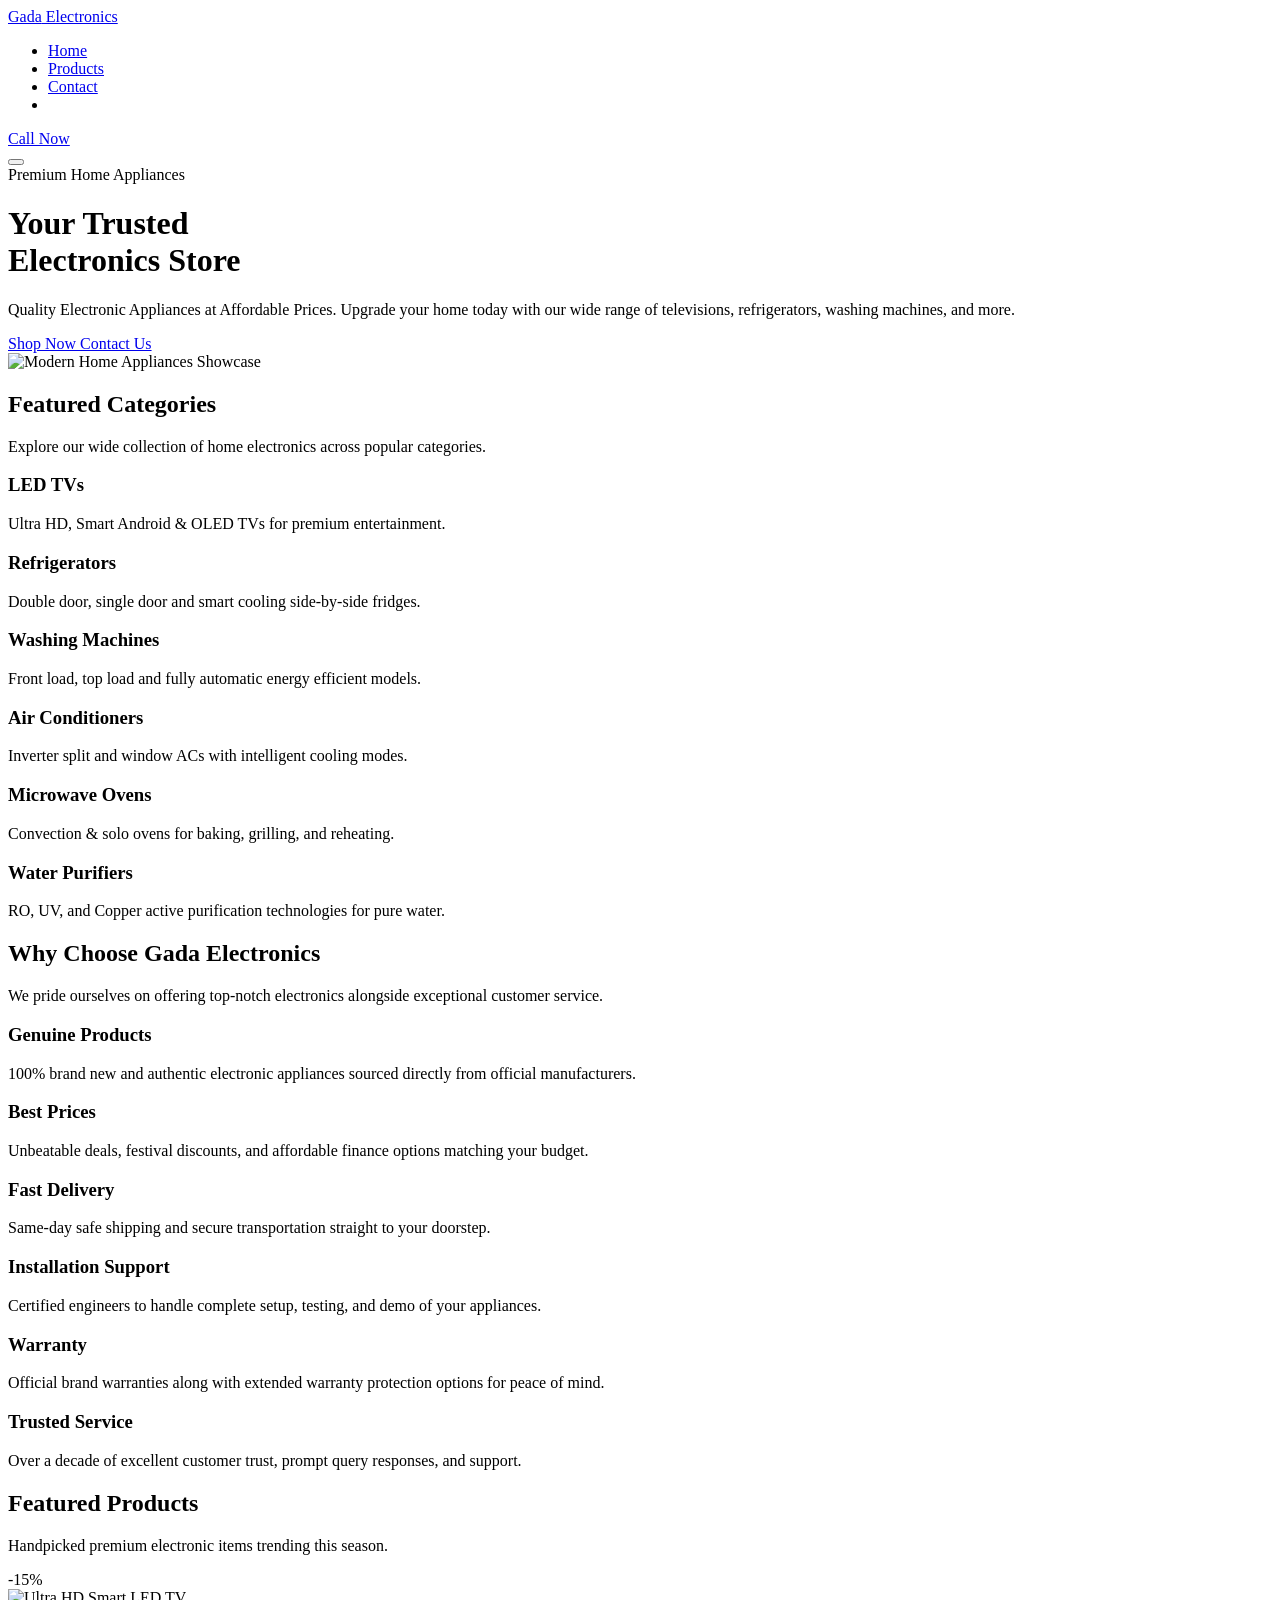
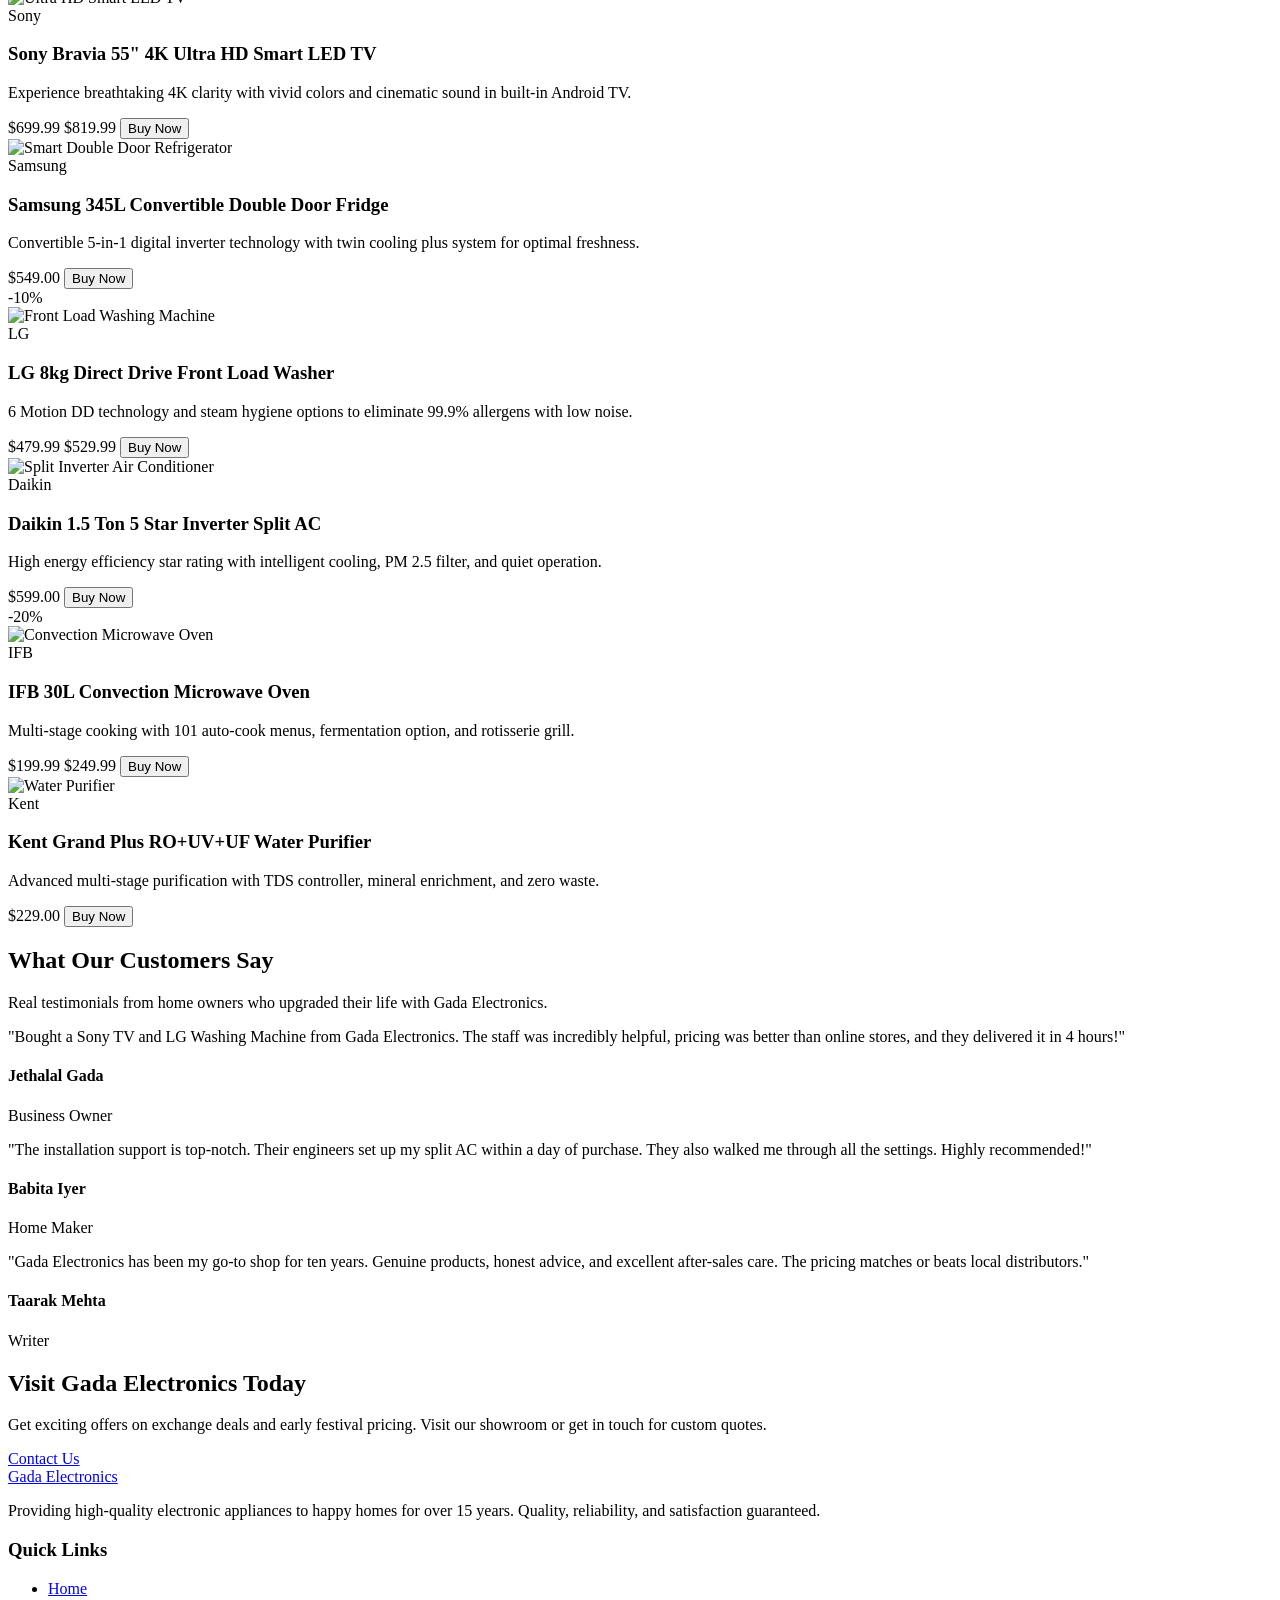
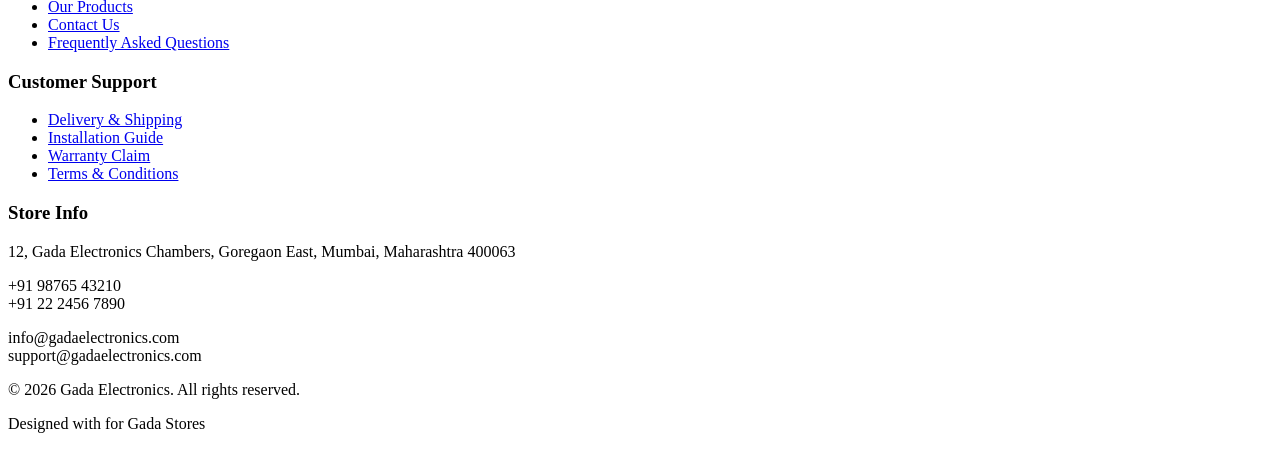
==== index.html @ d04fc8ef "Add files via upload" ====
<!DOCTYPE html>
<html lang="en">
<head>
  <meta charset="UTF-8">
  <meta name="viewport" content="width=device-width, initial-scale=1.0">
  <title>Gada Electronics - Your Trusted Electronics Store</title>
  <meta name="description" content="Welcome to Gada Electronics, your primary destination for high-quality household electronics, refrigerators, LED TVs, washing machines, and air conditioners at the best prices.">
  
  <!-- CSS Stylesheets -->
  <link rel="stylesheet" href="css/style.css">
  
  <!-- Lucide Icons (Premium UI Vector Icons) -->
  <script src="https://unpkg.com/lucide@latest"></script>
</head>
<body>

  <!-- Loading Animation -->
  <div id="loader">
    <div class="spinner"></div>
  </div>

  <!-- Sticky Navbar -->
  <nav class="navbar">
    <div class="container navbar-container">
      <a href="index.html" class="logo">
        <i data-lucide="cpu" style="color: var(--primary-orange);"></i>
        <span>Gada</span> Electronics
      </a>
      
      <ul class="nav-links">
        <li><a href="index.html" class="active">Home</a></li>
        <li><a href="products.html">Products</a></li>
        <li><a href="contact.html">Contact</a></li>
        <li class="mobile-cta"><a href="tel:+1234567890" class="btn btn-orange btn-sm" style="color: white; margin-top: 15px;"><i data-lucide="phone"></i> Call Now</a></li>
      </ul>
      
      <div class="navbar-cta">
        <a href="tel:+1234567890" class="btn btn-orange btn-sm"><i data-lucide="phone"></i> Call Now</a>
      </div>
      
      <button class="menu-toggle" aria-label="Toggle Navigation Menu">
        <span></span>
        <span></span>
        <span></span>
      </button>
    </div>
  </nav>

  <!-- Hero Section -->
  <header class="hero">
    <div class="container hero-grid">
      <div class="hero-content fade-in-up">
        <div class="badge">
          <i data-lucide="sparkles" style="width: 14px; height: 14px;"></i>
          <span>Premium Home Appliances</span>
        </div>
        <h1>Your Trusted <br><span class="blue">Electronics</span> Store</h1>
        <p>Quality Electronic Appliances at Affordable Prices. Upgrade your home today with our wide range of televisions, refrigerators, washing machines, and more.</p>
        <div class="hero-buttons">
          <a href="products.html" class="btn btn-primary">Shop Now <i data-lucide="arrow-right"></i></a>
          <a href="contact.html" class="btn btn-secondary">Contact Us</a>
        </div>
      </div>
      <div class="hero-image-wrapper fade-in-up delay-200">
        <div class="hero-image-bg"></div>
        <img src="https://images.unsplash.com/photo-1558882224-cca166733360?w=800&auto=format&fit=crop&q=80" alt="Modern Home Appliances Showcase" class="hero-img" width="500" height="350">
      </div>
    </div>
  </header>

  <!-- Featured Categories -->
  <section class="section section-bg">
    <div class="container">
      <div class="section-header fade-in-up">
        <h2>Featured Categories</h2>
        <p>Explore our wide collection of home electronics across popular categories.</p>
      </div>
      
      <div class="categories-grid">
        <!-- LED TVs -->
        <div class="category-card fade-in-up delay-100">
          <div class="icon-box">
            <i data-lucide="tv" style="width: 32px; height: 32px;"></i>
          </div>
          <h3>LED TVs</h3>
          <p>Ultra HD, Smart Android & OLED TVs for premium entertainment.</p>
        </div>
        
        <!-- Refrigerators -->
        <div class="category-card fade-in-up delay-200">
          <div class="icon-box">
            <i data-lucide="snowflake" style="width: 32px; height: 32px;"></i>
          </div>
          <h3>Refrigerators</h3>
          <p>Double door, single door and smart cooling side-by-side fridges.</p>
        </div>
        
        <!-- Washing Machines -->
        <div class="category-card fade-in-up delay-300">
          <div class="icon-box">
            <i data-lucide="washing-machine" style="width: 32px; height: 32px;"></i>
          </div>
          <h3>Washing Machines</h3>
          <p>Front load, top load and fully automatic energy efficient models.</p>
        </div>
        
        <!-- Air Conditioners -->
        <div class="category-card fade-in-up delay-400">
          <div class="icon-box">
            <i data-lucide="wind" style="width: 32px; height: 32px;"></i>
          </div>
          <h3>Air Conditioners</h3>
          <p>Inverter split and window ACs with intelligent cooling modes.</p>
        </div>
        
        <!-- Microwave Ovens -->
        <div class="category-card fade-in-up delay-100">
          <div class="icon-box">
            <i data-lucide="oven" style="width: 32px; height: 32px;"></i>
          </div>
          <h3>Microwave Ovens</h3>
          <p>Convection & solo ovens for baking, grilling, and reheating.</p>
        </div>
        
        <!-- Water Purifiers -->
        <div class="category-card fade-in-up delay-200">
          <div class="icon-box">
            <i data-lucide="droplet" style="width: 32px; height: 32px;"></i>
          </div>
          <h3>Water Purifiers</h3>
          <p>RO, UV, and Copper active purification technologies for pure water.</p>
        </div>
      </div>
    </div>
  </section>

  <!-- Why Choose Us -->
  <section class="section">
    <div class="container">
      <div class="section-header fade-in-up">
        <h2>Why Choose Gada Electronics</h2>
        <p>We pride ourselves on offering top-notch electronics alongside exceptional customer service.</p>
      </div>
      
      <div class="features-grid">
        <!-- Feature 1 -->
        <div class="feature-card fade-in-up delay-100">
          <div class="icon-box">
            <i data-lucide="shield-check"></i>
          </div>
          <div class="feature-card-content">
            <h3>Genuine Products</h3>
            <p>100% brand new and authentic electronic appliances sourced directly from official manufacturers.</p>
          </div>
        </div>
        
        <!-- Feature 2 -->
        <div class="feature-card fade-in-up delay-200">
          <div class="icon-box">
            <i data-lucide="badge-percent"></i>
          </div>
          <div class="feature-card-content">
            <h3>Best Prices</h3>
            <p>Unbeatable deals, festival discounts, and affordable finance options matching your budget.</p>
          </div>
        </div>
        
        <!-- Feature 3 -->
        <div class="feature-card fade-in-up delay-300">
          <div class="icon-box">
            <i data-lucide="truck"></i>
          </div>
          <div class="feature-card-content">
            <h3>Fast Delivery</h3>
            <p>Same-day safe shipping and secure transportation straight to your doorstep.</p>
          </div>
        </div>
        
        <!-- Feature 4 -->
        <div class="feature-card fade-in-up delay-100">
          <div class="icon-box">
            <i data-lucide="wrench"></i>
          </div>
          <div class="feature-card-content">
            <h3>Installation Support</h3>
            <p>Certified engineers to handle complete setup, testing, and demo of your appliances.</p>
          </div>
        </div>
        
        <!-- Feature 5 -->
        <div class="feature-card fade-in-up delay-200">
          <div class="icon-box">
            <i data-lucide="award"></i>
          </div>
          <div class="feature-card-content">
            <h3>Warranty</h3>
            <p>Official brand warranties along with extended warranty protection options for peace of mind.</p>
          </div>
        </div>
        
        <!-- Feature 6 -->
        <div class="feature-card fade-in-up delay-300">
          <div class="icon-box">
            <i data-lucide="heart-handshake"></i>
          </div>
          <div class="feature-card-content">
            <h3>Trusted Service</h3>
            <p>Over a decade of excellent customer trust, prompt query responses, and support.</p>
          </div>
        </div>
      </div>
    </div>
  </section>

  <!-- Featured Products -->
  <section class="section section-bg">
    <div class="container">
      <div class="section-header fade-in-up">
        <h2>Featured Products</h2>
        <p>Handpicked premium electronic items trending this season.</p>
      </div>
      
      <div class="products-grid">
        <!-- Product 1 -->
        <div class="product-card fade-in-up delay-100">
          <span class="badge-discount">-15%</span>
          <div class="product-image-container">
            <img src="https://images.unsplash.com/photo-1593305841991-05c297ba4575?w=500&auto=format&fit=crop&q=80" alt="Ultra HD Smart LED TV">
          </div>
          <div class="product-info">
            <span class="product-brand">Sony</span>
            <h3 class="product-title">Sony Bravia 55" 4K Ultra HD Smart LED TV</h3>
            <p class="product-desc">Experience breathtaking 4K clarity with vivid colors and cinematic sound in built-in Android TV.</p>
            <div class="product-price-row">
              <span class="product-price">$699.99 <span class="original-price">$819.99</span></span>
              <button class="btn btn-primary btn-sm">Buy Now</button>
            </div>
          </div>
        </div>

        <!-- Product 2 -->
        <div class="product-card fade-in-up delay-200">
          <div class="product-image-container">
            <img src="https://images.unsplash.com/photo-1584622650111-993a426fbf0a?w=500&auto=format&fit=crop&q=80" alt="Smart Double Door Refrigerator">
          </div>
          <div class="product-info">
            <span class="product-brand">Samsung</span>
            <h3 class="product-title">Samsung 345L Convertible Double Door Fridge</h3>
            <p class="product-desc">Convertible 5-in-1 digital inverter technology with twin cooling plus system for optimal freshness.</p>
            <div class="product-price-row">
              <span class="product-price">$549.00</span>
              <button class="btn btn-primary btn-sm">Buy Now</button>
            </div>
          </div>
        </div>

        <!-- Product 3 -->
        <div class="product-card fade-in-up delay-300">
          <span class="badge-discount">-10%</span>
          <div class="product-image-container">
            <img src="https://images.unsplash.com/photo-1610557892470-76d74022fa36?w=500&auto=format&fit=crop&q=80" alt="Front Load Washing Machine">
          </div>
          <div class="product-info">
            <span class="product-brand">LG</span>
            <h3 class="product-title">LG 8kg Direct Drive Front Load Washer</h3>
            <p class="product-desc">6 Motion DD technology and steam hygiene options to eliminate 99.9% allergens with low noise.</p>
            <div class="product-price-row">
              <span class="product-price">$479.99 <span class="original-price">$529.99</span></span>
              <button class="btn btn-primary btn-sm">Buy Now</button>
            </div>
          </div>
        </div>

        <!-- Product 4 -->
        <div class="product-card fade-in-up delay-100">
          <div class="product-image-container">
            <img src="https://images.unsplash.com/photo-1621905252507-b354bc25edac?w=500&auto=format&fit=crop&q=80" alt="Split Inverter Air Conditioner">
          </div>
          <div class="product-info">
            <span class="product-brand">Daikin</span>
            <h3 class="product-title">Daikin 1.5 Ton 5 Star Inverter Split AC</h3>
            <p class="product-desc">High energy efficiency star rating with intelligent cooling, PM 2.5 filter, and quiet operation.</p>
            <div class="product-price-row">
              <span class="product-price">$599.00</span>
              <button class="btn btn-primary btn-sm">Buy Now</button>
            </div>
          </div>
        </div>

        <!-- Product 5 -->
        <div class="product-card fade-in-up delay-200">
          <span class="badge-discount">-20%</span>
          <div class="product-image-container">
            <img src="https://images.unsplash.com/photo-1574269661127-73c2af981662?w=500&auto=format&fit=crop&q=80" alt="Convection Microwave Oven">
          </div>
          <div class="product-info">
            <span class="product-brand">IFB</span>
            <h3 class="product-title">IFB 30L Convection Microwave Oven</h3>
            <p class="product-desc">Multi-stage cooking with 101 auto-cook menus, fermentation option, and rotisserie grill.</p>
            <div class="product-price-row">
              <span class="product-price">$199.99 <span class="original-price">$249.99</span></span>
              <button class="btn btn-primary btn-sm">Buy Now</button>
            </div>
          </div>
        </div>

        <!-- Product 6 -->
        <div class="product-card fade-in-up delay-300">
          <div class="product-image-container">
            <img src="https://images.unsplash.com/photo-1585837575652-267c041d77d4?w=500&auto=format&fit=crop&q=80" alt="Water Purifier">
          </div>
          <div class="product-info">
            <span class="product-brand">Kent</span>
            <h3 class="product-title">Kent Grand Plus RO+UV+UF Water Purifier</h3>
            <p class="product-desc">Advanced multi-stage purification with TDS controller, mineral enrichment, and zero waste.</p>
            <div class="product-price-row">
              <span class="product-price">$229.00</span>
              <button class="btn btn-primary btn-sm">Buy Now</button>
            </div>
          </div>
        </div>
      </div>
    </div>
  </section>

  <!-- Customer Reviews -->
  <section class="section">
    <div class="container">
      <div class="section-header fade-in-up">
        <h2>What Our Customers Say</h2>
        <p>Real testimonials from home owners who upgraded their life with Gada Electronics.</p>
      </div>
      
      <div class="reviews-grid">
        <!-- Review 1 -->
        <div class="review-card fade-in-up delay-100">
          <i data-lucide="quote" class="quote-icon" style="width: 40px; height: 40px;"></i>
          <div class="stars">
            <i data-lucide="star" style="width: 16px; height: 16px; fill: #FBBF24;"></i>
            <i data-lucide="star" style="width: 16px; height: 16px; fill: #FBBF24;"></i>
            <i data-lucide="star" style="width: 16px; height: 16px; fill: #FBBF24;"></i>
            <i data-lucide="star" style="width: 16px; height: 16px; fill: #FBBF24;"></i>
            <i data-lucide="star" style="width: 16px; height: 16px; fill: #FBBF24;"></i>
          </div>
          <p class="review-text">"Bought a Sony TV and LG Washing Machine from Gada Electronics. The staff was incredibly helpful, pricing was better than online stores, and they delivered it in 4 hours!"</p>
          <div class="reviewer">
            <div class="reviewer-info">
              <h4>Jethalal Gada</h4>
              <p>Business Owner</p>
            </div>
          </div>
        </div>

        <!-- Review 2 -->
        <div class="review-card fade-in-up delay-200">
          <i data-lucide="quote" class="quote-icon" style="width: 40px; height: 40px;"></i>
          <div class="stars">
            <i data-lucide="star" style="width: 16px; height: 16px; fill: #FBBF24;"></i>
            <i data-lucide="star" style="width: 16px; height: 16px; fill: #FBBF24;"></i>
            <i data-lucide="star" style="width: 16px; height: 16px; fill: #FBBF24;"></i>
            <i data-lucide="star" style="width: 16px; height: 16px; fill: #FBBF24;"></i>
            <i data-lucide="star" style="width: 16px; height: 16px; fill: #FBBF24;"></i>
          </div>
          <p class="review-text">"The installation support is top-notch. Their engineers set up my split AC within a day of purchase. They also walked me through all the settings. Highly recommended!"</p>
          <div class="reviewer">
            <div class="reviewer-info">
              <h4>Babita Iyer</h4>
              <p>Home Maker</p>
            </div>
          </div>
        </div>

        <!-- Review 3 -->
        <div class="review-card fade-in-up delay-300">
          <i data-lucide="quote" class="quote-icon" style="width: 40px; height: 40px;"></i>
          <div class="stars">
            <i data-lucide="star" style="width: 16px; height: 16px; fill: #FBBF24;"></i>
            <i data-lucide="star" style="width: 16px; height: 16px; fill: #FBBF24;"></i>
            <i data-lucide="star" style="width: 16px; height: 16px; fill: #FBBF24;"></i>
            <i data-lucide="star" style="width: 16px; height: 16px; fill: #FBBF24;"></i>
            <i data-lucide="star" style="width: 16px; height: 16px; fill: #FBBF24;"></i>
          </div>
          <p class="review-text">"Gada Electronics has been my go-to shop for ten years. Genuine products, honest advice, and excellent after-sales care. The pricing matches or beats local distributors."</p>
          <div class="reviewer">
            <div class="reviewer-info">
              <h4>Taarak Mehta</h4>
              <p>Writer</p>
            </div>
          </div>
        </div>
      </div>
    </div>
  </section>

  <!-- CTA Banner -->
  <section class="section container">
    <div class="cta-banner fade-in-up">
      <div class="cta-banner-bg"></div>
      <div class="cta-banner-content">
        <h2>Visit Gada Electronics Today</h2>
        <p>Get exciting offers on exchange deals and early festival pricing. Visit our showroom or get in touch for custom quotes.</p>
        <a href="contact.html" class="btn btn-orange">Contact Us <i data-lucide="mail"></i></a>
      </div>
    </div>
  </section>

  <!-- Footer Section -->
  <footer class="footer">
    <div class="container footer-grid">
      <!-- Col 1 -->
      <div class="footer-col">
        <a href="index.html" class="logo">
          <i data-lucide="cpu" style="color: var(--primary-orange);"></i>
          <span>Gada</span> Electronics
        </a>
        <p class="footer-about">Providing high-quality electronic appliances to happy homes for over 15 years. Quality, reliability, and satisfaction guaranteed.</p>
        <div class="social-links">
          <a href="#" class="social-icon" aria-label="Facebook"><i data-lucide="facebook" style="width: 18px; height: 18px;"></i></a>
          <a href="#" class="social-icon" aria-label="Twitter"><i data-lucide="twitter" style="width: 18px; height: 18px;"></i></a>
          <a href="#" class="social-icon" aria-label="Instagram"><i data-lucide="instagram" style="width: 18px; height: 18px;"></i></a>
          <a href="#" class="social-icon" aria-label="Youtube"><i data-lucide="youtube" style="width: 18px; height: 18px;"></i></a>
        </div>
      </div>

      <!-- Col 2 -->
      <div class="footer-col">
        <h3>Quick Links</h3>
        <ul class="footer-links">
          <li><a href="index.html">Home</a></li>
          <li><a href="products.html">Our Products</a></li>
          <li><a href="contact.html">Contact Us</a></li>
          <li><a href="contact.html#faq">Frequently Asked Questions</a></li>
        </ul>
      </div>

      <!-- Col 3 -->
      <div class="footer-col">
        <h3>Customer Support</h3>
        <ul class="footer-links">
          <li><a href="#">Delivery & Shipping</a></li>
          <li><a href="#">Installation Guide</a></li>
          <li><a href="#">Warranty Claim</a></li>
          <li><a href="#">Terms & Conditions</a></li>
        </ul>
      </div>

      <!-- Col 4 -->
      <div class="footer-col">
        <h3>Store Info</h3>
        <div class="footer-info">
          <div class="footer-info-item">
            <i data-lucide="map-pin" class="icon-box" style="width: 16px; height: 16px;"></i>
            <p>12, Gada Electronics Chambers, Goregaon East, Mumbai, Maharashtra 400063</p>
          </div>
          <div class="footer-info-item">
            <i data-lucide="phone" class="icon-box" style="width: 16px; height: 16px;"></i>
            <p>+91 98765 43210<br>+91 22 2456 7890</p>
          </div>
          <div class="footer-info-item">
            <i data-lucide="mail" class="icon-box" style="width: 16px; height: 16px;"></i>
            <p>info@gadaelectronics.com<br>support@gadaelectronics.com</p>
          </div>
        </div>
      </div>
    </div>

    <!-- Copyright -->
    <div class="container footer-bottom">
      <p>&copy; 2026 Gada Electronics. All rights reserved.</p>
      <p>Designed with <i data-lucide="heart" style="width: 14px; height: 14px; fill: var(--primary-orange); stroke: none; display: inline; vertical-align: middle;"></i> for Gada Stores</p>
    </div>
  </footer>

  <!-- Script to initialize Lucide Icons -->
  <script>
    lucide.createIcons();
  </script>
  <!-- Custom JS -->
  <script src="js/main.js"></script>
</body>
</html>
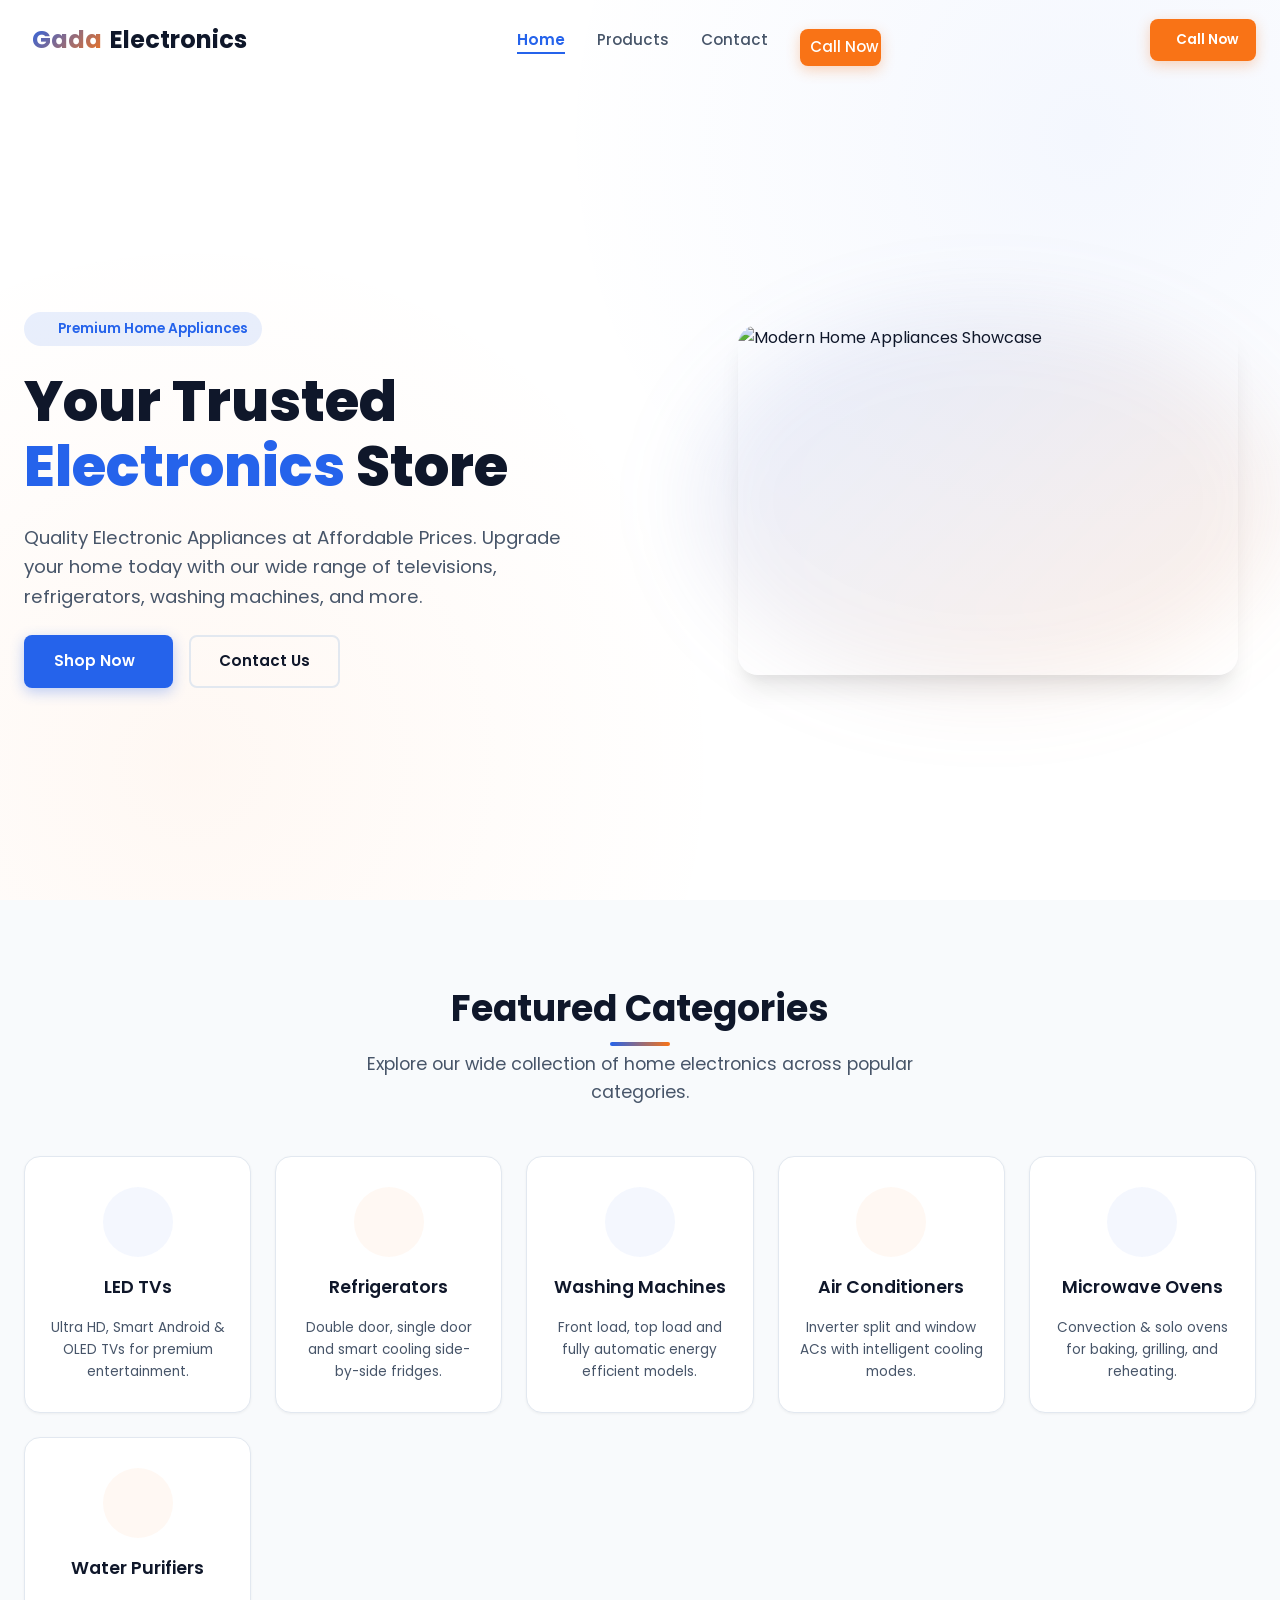
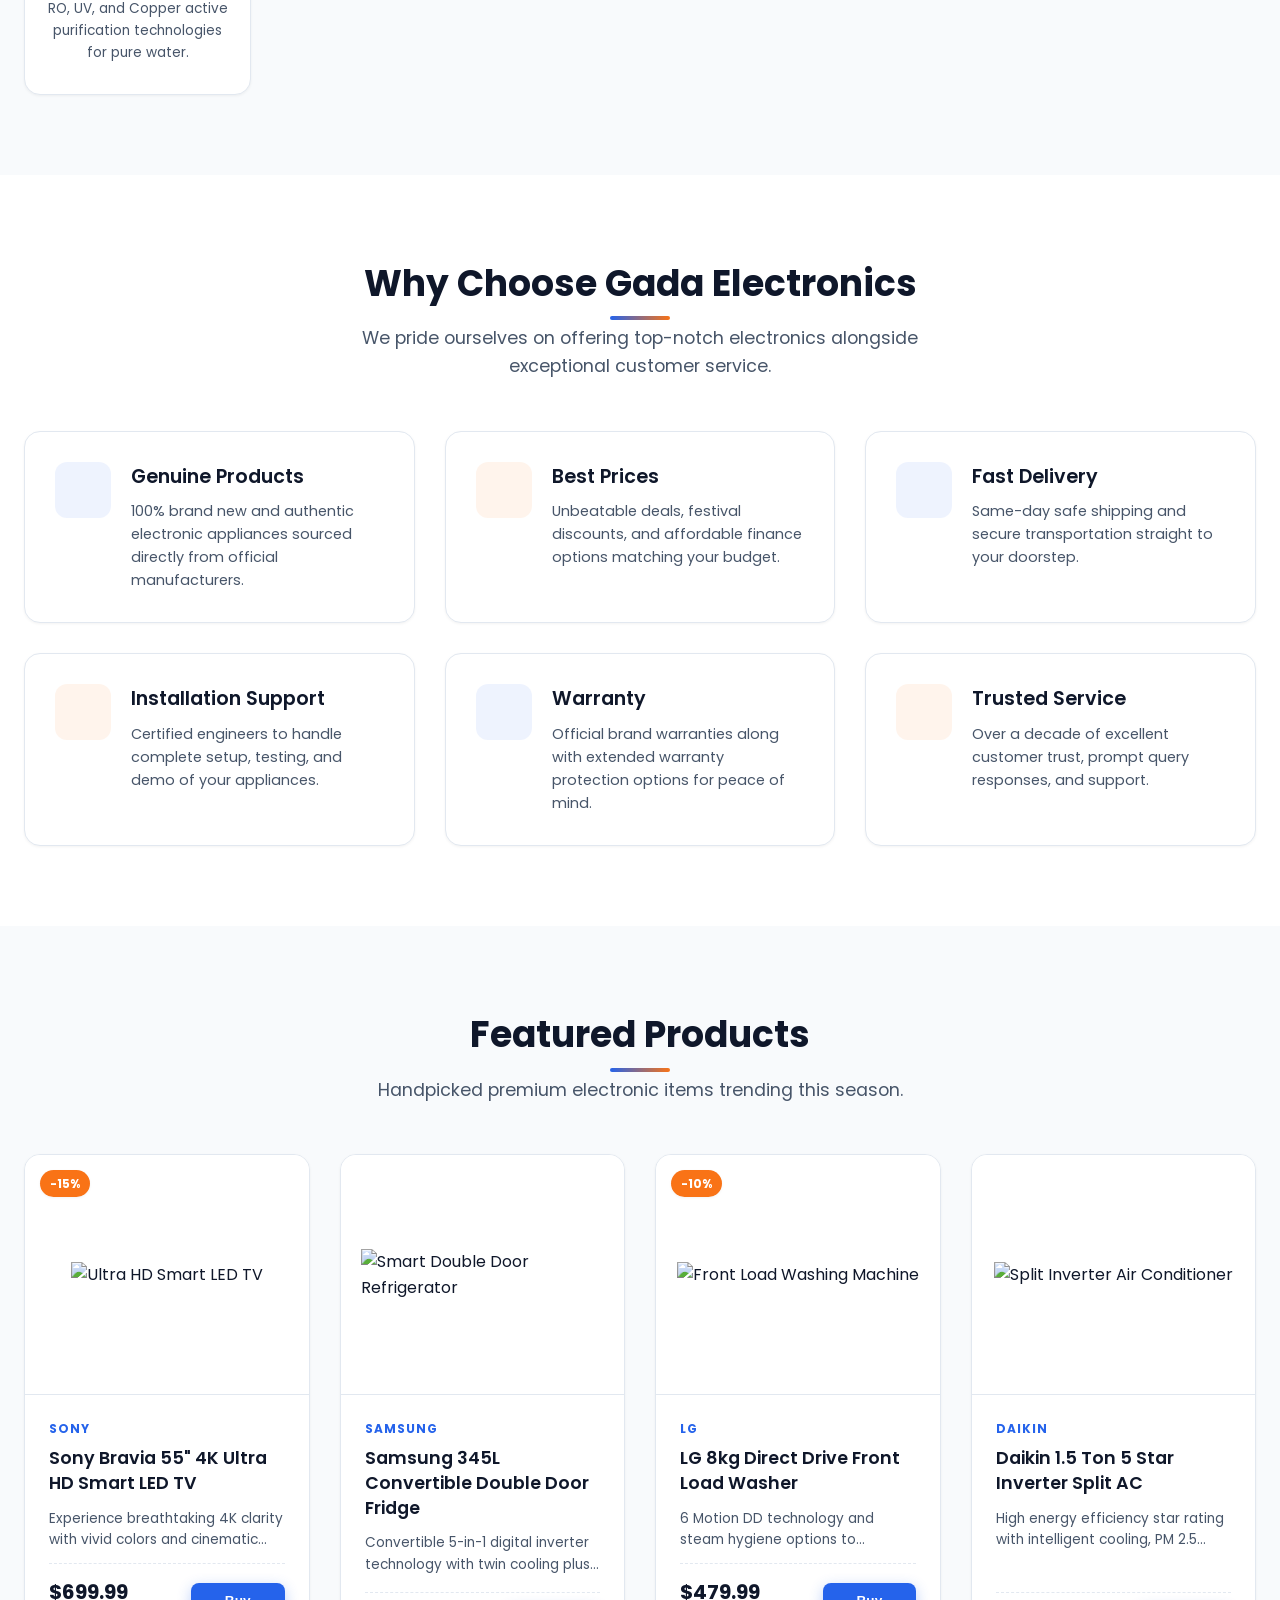
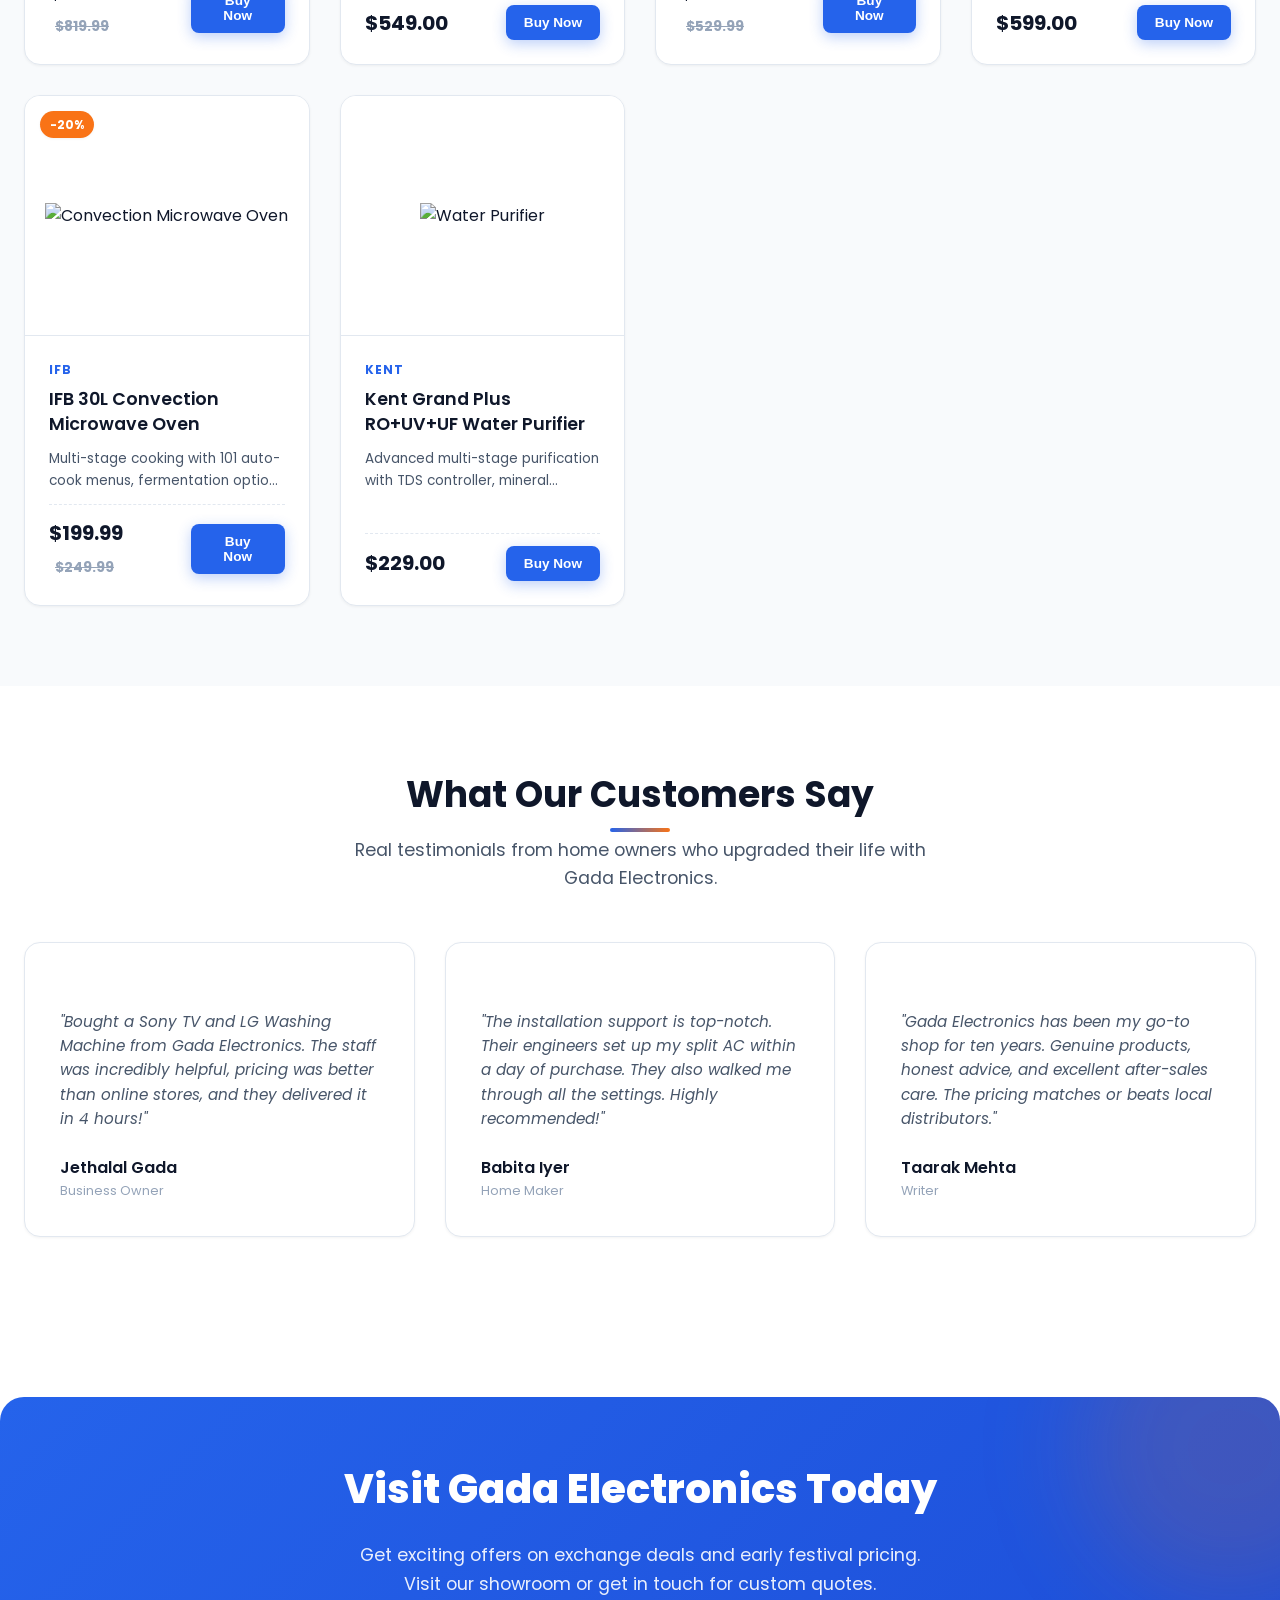
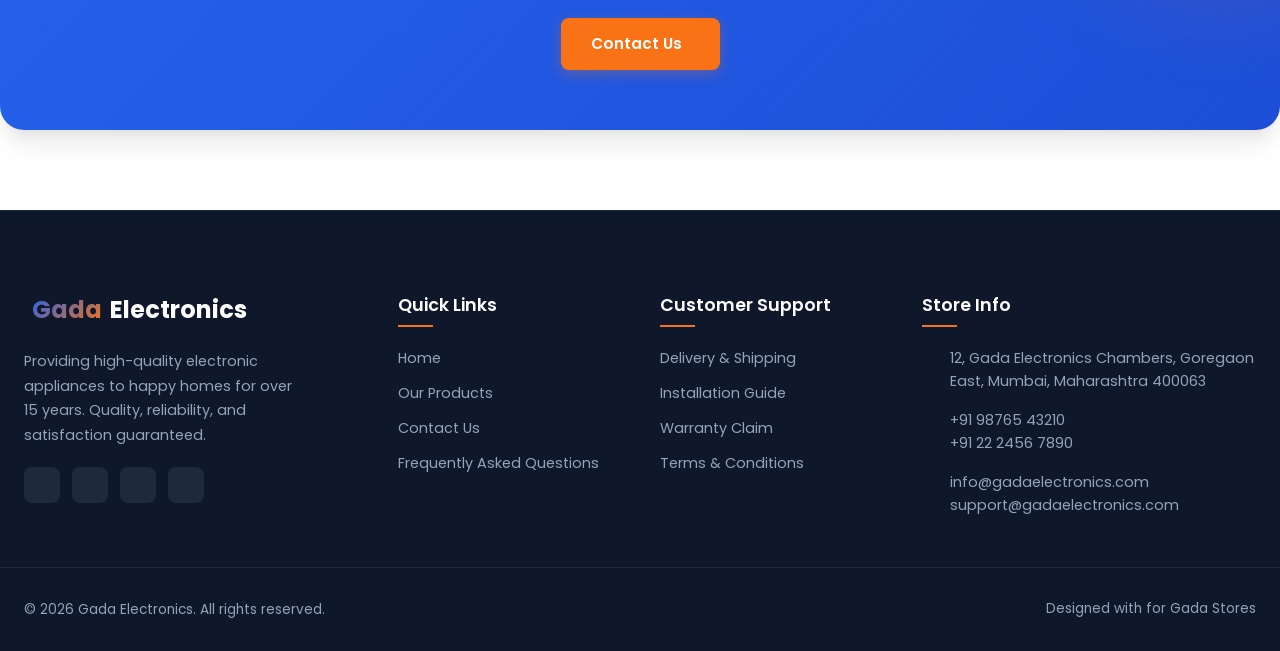
==== commit b9dcb3c9: "Update stylesheet and script links in index.html" ====
--- a/index.html
+++ b/index.html
@@ -7,7 +7,7 @@
   <meta name="description" content="Welcome to Gada Electronics, your primary destination for high-quality household electronics, refrigerators, LED TVs, washing machines, and air conditioners at the best prices.">
   
   <!-- CSS Stylesheets -->
-  <link rel="stylesheet" href="css/style.css">
+  <link rel="stylesheet" href="style.css">
   
   <!-- Lucide Icons (Premium UI Vector Icons) -->
   <script src="https://unpkg.com/lucide@latest"></script>
@@ -476,6 +476,6 @@
     lucide.createIcons();
   </script>
   <!-- Custom JS -->
-  <script src="js/main.js"></script>
+  <script src="main.js"></script>
 </body>
 </html>
--- a/style.css
+++ b/style.css
@@ -0,0 +1,1326 @@
+/* 
+ * Gada Electronics - Stylesheet
+ * Custom CSS Design System
+ */
+
+/* Import Google Font */
+@import url('https://fonts.googleapis.com/css2?family=Poppins:wght@300;400;500;600;700&display=swap');
+
+/* Color Variables & Transitions */
+:root {
+  --primary-blue: #2563EB;
+  --primary-blue-hover: #1D4ED8;
+  --primary-orange: #F97316;
+  --primary-orange-hover: #EA580C;
+  --bg-primary: #FFFFFF;
+  --bg-secondary: #F8FAFC;
+  --text-dark: #0F172A;
+  --text-muted: #475569;
+  --text-light: #94A3B8;
+  --border-color: #E2E8F0;
+  --glass-bg: rgba(255, 255, 255, 0.8);
+  --glass-border: rgba(255, 255, 255, 0.4);
+  --transition-speed: 0.3s;
+  --shadow-sm: 0 1px 3px rgba(0,0,0,0.05);
+  --shadow-md: 0 4px 6px -1px rgba(0, 0, 0, 0.05), 0 2px 4px -1px rgba(0, 0, 0, 0.03);
+  --shadow-lg: 0 10px 15px -3px rgba(0, 0, 0, 0.05), 0 4px 6px -2px rgba(0, 0, 0, 0.02);
+  --shadow-xl: 0 20px 25px -5px rgba(0, 0, 0, 0.08), 0 10px 10px -5px rgba(0, 0, 0, 0.04);
+}
+
+/* Reset and Core Styles */
+* {
+  margin: 0;
+  padding: 0;
+  box-sizing: border-box;
+}
+
+html {
+  scroll-behavior: smooth;
+}
+
+body {
+  font-family: 'Poppins', sans-serif;
+  background-color: var(--bg-primary);
+  color: var(--text-dark);
+  line-height: 1.6;
+  overflow-x: hidden;
+}
+
+/* Loading Overlay */
+#loader {
+  position: fixed;
+  top: 0;
+  left: 0;
+  width: 100vw;
+  height: 100vh;
+  background-color: #ffffff;
+  display: flex;
+  justify-content: center;
+  align-items: center;
+  z-index: 9999;
+  transition: opacity 0.5s ease, visibility 0.5s ease;
+}
+
+.spinner {
+  width: 50px;
+  height: 50px;
+  border: 4px solid var(--border-color);
+  border-top-color: var(--primary-blue);
+  border-right-color: var(--primary-orange);
+  border-radius: 50%;
+  animation: spin 1s linear infinite;
+}
+
+@keyframes spin {
+  to { transform: rotate(360deg); }
+}
+
+/* Utility Layout Classes */
+.container {
+  width: 100%;
+  max-width: 1280px;
+  margin: 0 auto;
+  padding: 0 24px;
+}
+
+.section {
+  padding: 80px 0;
+}
+
+.section-bg {
+  background-color: var(--bg-secondary);
+}
+
+.section-header {
+  text-align: center;
+  max-width: 600px;
+  margin: 0 auto 50px auto;
+}
+
+.section-header h2 {
+  font-size: 2.25rem;
+  font-weight: 700;
+  color: var(--text-dark);
+  margin-bottom: 12px;
+  position: relative;
+  display: inline-block;
+}
+
+.section-header h2::after {
+  content: '';
+  position: absolute;
+  bottom: -8px;
+  left: 50%;
+  transform: translateX(-50%);
+  width: 60px;
+  height: 4px;
+  background: linear-gradient(90deg, var(--primary-blue), var(--primary-orange));
+  border-radius: 2px;
+}
+
+.section-header p {
+  color: var(--text-muted);
+  font-size: 1.1rem;
+}
+
+a {
+  text-decoration: none;
+  color: inherit;
+}
+
+ul {
+  list-style: none;
+}
+
+img {
+  max-width: 100%;
+  height: auto;
+  display: block;
+}
+
+/* Button Component */
+.btn {
+  display: inline-flex;
+  align-items: center;
+  justify-content: center;
+  gap: 8px;
+  padding: 12px 28px;
+  font-size: 0.95rem;
+  font-weight: 600;
+  border-radius: 8px;
+  transition: all var(--transition-speed) cubic-bezier(0.4, 0, 0.2, 1);
+  cursor: pointer;
+  border: 2px solid transparent;
+}
+
+.btn-primary {
+  background-color: var(--primary-blue);
+  color: #ffffff;
+  box-shadow: 0 4px 14px rgba(37, 99, 235, 0.3);
+}
+
+.btn-primary:hover {
+  background-color: var(--primary-blue-hover);
+  transform: translateY(-2px);
+  box-shadow: 0 6px 20px rgba(37, 99, 235, 0.4);
+}
+
+.btn-secondary {
+  background-color: transparent;
+  color: var(--text-dark);
+  border-color: var(--border-color);
+}
+
+.btn-secondary:hover {
+  background-color: var(--bg-secondary);
+  border-color: var(--text-muted);
+  transform: translateY(-2px);
+}
+
+.btn-orange {
+  background-color: var(--primary-orange);
+  color: #ffffff;
+  box-shadow: 0 4px 14px rgba(249, 115, 22, 0.3);
+}
+
+.btn-orange:hover {
+  background-color: var(--primary-orange-hover);
+  transform: translateY(-2px);
+  box-shadow: 0 6px 20px rgba(249, 115, 22, 0.4);
+}
+
+.btn-sm {
+  padding: 8px 16px;
+  font-size: 0.85rem;
+}
+
+/* Sticky Glass Navbar */
+.navbar {
+  position: fixed;
+  top: 0;
+  left: 0;
+  width: 100%;
+  height: 80px;
+  z-index: 1000;
+  background-color: transparent;
+  transition: all var(--transition-speed) ease;
+  display: flex;
+  align-items: center;
+}
+
+.navbar.scrolled {
+  background-color: var(--glass-bg);
+  backdrop-filter: blur(12px);
+  -webkit-backdrop-filter: blur(12px);
+  height: 70px;
+  border-bottom: 1px solid var(--glass-border);
+  box-shadow: var(--shadow-md);
+}
+
+.navbar-container {
+  display: flex;
+  justify-content: space-between;
+  align-items: center;
+  width: 100%;
+}
+
+.logo {
+  font-size: 1.5rem;
+  font-weight: 700;
+  display: flex;
+  align-items: center;
+  gap: 8px;
+  color: var(--text-dark);
+}
+
+.logo span {
+  background: linear-gradient(135deg, var(--primary-blue), var(--primary-orange));
+  -webkit-background-clip: text;
+  -webkit-text-fill-color: transparent;
+}
+
+.nav-links {
+  display: flex;
+  align-items: center;
+  gap: 32px;
+}
+
+.nav-links a {
+  font-weight: 500;
+  font-size: 0.95rem;
+  color: var(--text-muted);
+  transition: color var(--transition-speed) ease;
+  position: relative;
+  padding: 4px 0;
+}
+
+.nav-links a::after {
+  content: '';
+  position: absolute;
+  bottom: 0;
+  left: 0;
+  width: 0;
+  height: 2px;
+  background-color: var(--primary-blue);
+  transition: width var(--transition-speed) ease;
+}
+
+.nav-links a:hover {
+  color: var(--primary-blue);
+}
+
+.nav-links a:hover::after,
+.nav-links a.active::after {
+  width: 100%;
+}
+
+.nav-links a.active {
+  color: var(--primary-blue);
+  font-weight: 600;
+}
+
+.navbar-cta {
+  display: flex;
+  align-items: center;
+  gap: 16px;
+}
+
+/* Hamburger Menu Toggle */
+.menu-toggle {
+  display: none;
+  flex-direction: column;
+  justify-content: space-between;
+  width: 24px;
+  height: 18px;
+  cursor: pointer;
+  background: transparent;
+  border: none;
+  z-index: 1001;
+}
+
+.menu-toggle span {
+  display: block;
+  width: 100%;
+  height: 2px;
+  background-color: var(--text-dark);
+  transition: all var(--transition-speed) cubic-bezier(0.4, 0, 0.2, 1);
+  border-radius: 2px;
+}
+
+/* Home - Hero Section */
+.hero {
+  position: relative;
+  min-height: 100vh;
+  display: flex;
+  align-items: center;
+  padding-top: 100px;
+  background: radial-gradient(circle at 85% 15%, rgba(37, 99, 235, 0.05) 0%, transparent 40%),
+              radial-gradient(circle at 15% 85%, rgba(249, 115, 22, 0.05) 0%, transparent 40%);
+}
+
+.hero-grid {
+  display: grid;
+  grid-template-columns: 1.1fr 0.9fr;
+  gap: 40px;
+  align-items: center;
+}
+
+.hero-content {
+  display: flex;
+  flex-direction: column;
+  gap: 24px;
+}
+
+.badge {
+  display: inline-flex;
+  align-items: center;
+  gap: 6px;
+  background-color: rgba(37, 99, 235, 0.1);
+  color: var(--primary-blue);
+  padding: 6px 14px;
+  border-radius: 50px;
+  font-size: 0.85rem;
+  font-weight: 600;
+  width: fit-content;
+}
+
+.hero-content h1 {
+  font-size: 3.5rem;
+  font-weight: 800;
+  line-height: 1.15;
+  color: var(--text-dark);
+}
+
+.hero-content h1 span.blue {
+  color: var(--primary-blue);
+}
+
+.hero-content h1 span.orange {
+  color: var(--primary-orange);
+}
+
+.hero-content p {
+  font-size: 1.15rem;
+  color: var(--text-muted);
+  max-width: 540px;
+}
+
+.hero-buttons {
+  display: flex;
+  gap: 16px;
+}
+
+.hero-image-wrapper {
+  position: relative;
+  display: flex;
+  justify-content: center;
+  align-items: center;
+}
+
+.hero-image-bg {
+  position: absolute;
+  width: 110%;
+  height: 110%;
+  background: linear-gradient(135deg, rgba(37, 99, 235, 0.1), rgba(249, 115, 22, 0.1));
+  filter: blur(40px);
+  border-radius: 50%;
+  z-index: 1;
+}
+
+.hero-img {
+  position: relative;
+  z-index: 2;
+  border-radius: 20px;
+  box-shadow: var(--shadow-xl);
+  transition: transform var(--transition-speed) cubic-bezier(0.34, 1.56, 0.64, 1);
+  animation: float 6s ease-in-out infinite;
+}
+
+.hero-img:hover {
+  transform: scale(1.03);
+}
+
+@keyframes float {
+  0%, 100% { transform: translateY(0); }
+  50% { transform: translateY(-15px); }
+}
+
+/* Home - Featured Categories */
+.categories-grid {
+  display: grid;
+  grid-template-columns: repeat(auto-fit, minmax(200px, 1fr));
+  gap: 24px;
+}
+
+.category-card {
+  background-color: var(--bg-primary);
+  border: 1px solid var(--border-color);
+  border-radius: 16px;
+  padding: 30px 20px;
+  text-align: center;
+  transition: all var(--transition-speed) cubic-bezier(0.4, 0, 0.2, 1);
+  box-shadow: var(--shadow-sm);
+  display: flex;
+  flex-direction: column;
+  align-items: center;
+  gap: 16px;
+}
+
+.category-card .icon-box {
+  width: 70px;
+  height: 70px;
+  border-radius: 50%;
+  background-color: rgba(37, 99, 235, 0.05);
+  display: flex;
+  justify-content: center;
+  align-items: center;
+  color: var(--primary-blue);
+  transition: all var(--transition-speed) ease;
+}
+
+.category-card:nth-child(even) .icon-box {
+  background-color: rgba(249, 115, 22, 0.05);
+  color: var(--primary-orange);
+}
+
+.category-card h3 {
+  font-size: 1.1rem;
+  font-weight: 600;
+  color: var(--text-dark);
+}
+
+.category-card p {
+  font-size: 0.85rem;
+  color: var(--text-muted);
+}
+
+.category-card:hover {
+  transform: translateY(-8px);
+  box-shadow: var(--shadow-lg);
+  border-color: var(--primary-blue);
+}
+
+.category-card:nth-child(even):hover {
+  border-color: var(--primary-orange);
+}
+
+.category-card:hover .icon-box {
+  transform: scale(1.1);
+  background-color: var(--primary-blue);
+  color: #ffffff;
+}
+
+.category-card:nth-child(even):hover .icon-box {
+  background-color: var(--primary-orange);
+  color: #ffffff;
+}
+
+/* Home - Why Choose Us */
+.features-grid {
+  display: grid;
+  grid-template-columns: repeat(auto-fit, minmax(320px, 1fr));
+  gap: 30px;
+}
+
+.feature-card {
+  background-color: var(--bg-primary);
+  border: 1px solid var(--border-color);
+  border-radius: 16px;
+  padding: 30px;
+  display: flex;
+  gap: 20px;
+  transition: all var(--transition-speed) ease;
+  box-shadow: var(--shadow-sm);
+}
+
+.feature-card .icon-box {
+  flex-shrink: 0;
+  width: 56px;
+  height: 56px;
+  border-radius: 12px;
+  background-color: rgba(37, 99, 235, 0.08);
+  color: var(--primary-blue);
+  display: flex;
+  justify-content: center;
+  align-items: center;
+}
+
+.feature-card:nth-child(even) .icon-box {
+  background-color: rgba(249, 115, 22, 0.08);
+  color: var(--primary-orange);
+}
+
+.feature-card-content h3 {
+  font-size: 1.2rem;
+  font-weight: 600;
+  margin-bottom: 8px;
+  color: var(--text-dark);
+}
+
+.feature-card-content p {
+  font-size: 0.9rem;
+  color: var(--text-muted);
+}
+
+.feature-card:hover {
+  transform: translateY(-5px);
+  box-shadow: var(--shadow-md);
+  border-color: var(--primary-blue);
+}
+
+.feature-card:nth-child(even):hover {
+  border-color: var(--primary-orange);
+}
+
+/* Product Card Component (Reusable) */
+.products-grid {
+  display: grid;
+  grid-template-columns: repeat(auto-fill, minmax(280px, 1fr));
+  gap: 30px;
+}
+
+.product-card {
+  background-color: var(--bg-primary);
+  border: 1px solid var(--border-color);
+  border-radius: 16px;
+  overflow: hidden;
+  transition: all var(--transition-speed) cubic-bezier(0.4, 0, 0.2, 1);
+  box-shadow: var(--shadow-sm);
+  display: flex;
+  flex-direction: column;
+  position: relative;
+}
+
+.product-card .badge-discount {
+  position: absolute;
+  top: 15px;
+  left: 15px;
+  background-color: var(--primary-orange);
+  color: #ffffff;
+  padding: 4px 10px;
+  border-radius: 50px;
+  font-size: 0.75rem;
+  font-weight: 700;
+  z-index: 10;
+  box-shadow: var(--shadow-sm);
+}
+
+.product-image-container {
+  position: relative;
+  height: 240px;
+  background-color: #ffffff;
+  padding: 20px;
+  overflow: hidden;
+  display: flex;
+  justify-content: center;
+  align-items: center;
+  border-bottom: 1px solid var(--border-color);
+}
+
+.product-image-container img {
+  max-height: 100%;
+  object-fit: contain;
+  transition: transform 0.5s ease;
+}
+
+.product-info {
+  padding: 24px;
+  display: flex;
+  flex-direction: column;
+  flex-grow: 1;
+  gap: 12px;
+}
+
+.product-brand {
+  font-size: 0.75rem;
+  font-weight: 700;
+  text-transform: uppercase;
+  letter-spacing: 1px;
+  color: var(--primary-blue);
+}
+
+.product-title {
+  font-size: 1.1rem;
+  font-weight: 600;
+  color: var(--text-dark);
+  line-height: 1.4;
+  margin-top: -4px;
+}
+
+.product-desc {
+  font-size: 0.85rem;
+  color: var(--text-muted);
+  display: -webkit-box;
+  -webkit-line-clamp: 2;
+  -webkit-box-orient: vertical;
+  overflow: hidden;
+}
+
+.product-price-row {
+  display: flex;
+  justify-content: space-between;
+  align-items: center;
+  margin-top: auto;
+  padding-top: 12px;
+  border-top: 1px dashed var(--border-color);
+}
+
+.product-price {
+  font-size: 1.25rem;
+  font-weight: 700;
+  color: var(--text-dark);
+}
+
+.product-price-row .original-price {
+  font-size: 0.85rem;
+  text-decoration: line-through;
+  color: var(--text-light);
+  margin-left: 6px;
+}
+
+.product-card:hover {
+  transform: translateY(-8px);
+  box-shadow: var(--shadow-lg);
+  border-color: var(--primary-blue);
+}
+
+.product-card:hover .product-image-container img {
+  transform: scale(1.08);
+}
+
+/* Home - Customer Reviews */
+.reviews-grid {
+  display: grid;
+  grid-template-columns: repeat(auto-fit, minmax(320px, 1fr));
+  gap: 30px;
+}
+
+.review-card {
+  background-color: var(--bg-primary);
+  border: 1px solid var(--border-color);
+  border-radius: 16px;
+  padding: 35px;
+  position: relative;
+  box-shadow: var(--shadow-sm);
+  transition: all var(--transition-speed) ease;
+}
+
+.review-card .quote-icon {
+  position: absolute;
+  top: 25px;
+  right: 25px;
+  color: var(--border-color);
+  opacity: 0.5;
+}
+
+.stars {
+  display: flex;
+  gap: 4px;
+  color: #FBBF24;
+  margin-bottom: 16px;
+}
+
+.review-text {
+  font-size: 0.95rem;
+  color: var(--text-muted);
+  font-style: italic;
+  margin-bottom: 24px;
+}
+
+.reviewer {
+  display: flex;
+  align-items: center;
+  gap: 16px;
+}
+
+.reviewer-avatar {
+  width: 50px;
+  height: 50px;
+  border-radius: 50%;
+  object-fit: cover;
+}
+
+.reviewer-info h4 {
+  font-size: 1rem;
+  font-weight: 600;
+  color: var(--text-dark);
+}
+
+.reviewer-info p {
+  font-size: 0.8rem;
+  color: var(--text-light);
+}
+
+.review-card:hover {
+  transform: translateY(-5px);
+  box-shadow: var(--shadow-md);
+  border-color: var(--primary-blue);
+}
+
+/* Call To Action Banner */
+.cta-banner {
+  background: linear-gradient(135deg, var(--primary-blue), var(--primary-blue-hover));
+  border-radius: 24px;
+  padding: 60px 40px;
+  text-align: center;
+  color: #ffffff;
+  position: relative;
+  overflow: hidden;
+  box-shadow: var(--shadow-xl);
+}
+
+.cta-banner-bg {
+  position: absolute;
+  top: -100px;
+  right: -100px;
+  width: 300px;
+  height: 300px;
+  border-radius: 50%;
+  background-color: rgba(249, 115, 22, 0.15);
+  filter: blur(50px);
+}
+
+.cta-banner-content {
+  position: relative;
+  z-index: 2;
+  max-width: 600px;
+  margin: 0 auto;
+  display: flex;
+  flex-direction: column;
+  gap: 20px;
+  align-items: center;
+}
+
+.cta-banner-content h2 {
+  font-size: 2.5rem;
+  font-weight: 800;
+}
+
+.cta-banner-content p {
+  font-size: 1.1rem;
+  opacity: 0.9;
+}
+
+/* Pages - Inner Banners */
+.page-header {
+  padding: 140px 0 60px 0;
+  background: linear-gradient(to right, rgba(37, 99, 235, 0.04), rgba(249, 115, 22, 0.04));
+  border-bottom: 1px solid var(--border-color);
+  text-align: center;
+}
+
+.page-header h1 {
+  font-size: 3rem;
+  font-weight: 800;
+  color: var(--text-dark);
+}
+
+.breadcrumbs {
+  display: flex;
+  justify-content: center;
+  align-items: center;
+  gap: 8px;
+  margin-top: 12px;
+  font-size: 0.9rem;
+  color: var(--text-muted);
+}
+
+.breadcrumbs a:hover {
+  color: var(--primary-blue);
+}
+
+.breadcrumbs span {
+  color: var(--text-light);
+}
+
+/* Products - Category Filter */
+.filters-container {
+  display: flex;
+  justify-content: center;
+  flex-wrap: wrap;
+  gap: 12px;
+  margin-bottom: 40px;
+}
+
+.filter-btn {
+  background-color: var(--bg-secondary);
+  border: 1px solid var(--border-color);
+  padding: 10px 24px;
+  border-radius: 50px;
+  font-size: 0.9rem;
+  font-weight: 600;
+  color: var(--text-muted);
+  cursor: pointer;
+  transition: all var(--transition-speed) ease;
+}
+
+.filter-btn:hover {
+  background-color: var(--border-color);
+  color: var(--text-dark);
+}
+
+.filter-btn.active {
+  background-color: var(--primary-blue);
+  border-color: var(--primary-blue);
+  color: #ffffff;
+  box-shadow: 0 4px 10px rgba(37, 99, 235, 0.2);
+}
+
+/* Products - Festival Promo */
+.promo-banner {
+  background: linear-gradient(135deg, #FF7E40, #F97316);
+  border-radius: 16px;
+  padding: 30px;
+  margin-bottom: 50px;
+  color: #ffffff;
+  display: flex;
+  align-items: center;
+  justify-content: space-between;
+  flex-wrap: wrap;
+  gap: 20px;
+  box-shadow: var(--shadow-lg);
+  position: relative;
+  overflow: hidden;
+}
+
+.promo-banner-text h2 {
+  font-size: 1.8rem;
+  font-weight: 700;
+  margin-bottom: 4px;
+}
+
+.promo-banner-text p {
+  opacity: 0.9;
+  font-size: 1rem;
+}
+
+.promo-banner-badge {
+  background-color: #ffffff;
+  color: var(--primary-orange);
+  padding: 10px 24px;
+  font-weight: 700;
+  border-radius: 8px;
+  font-size: 1.1rem;
+  box-shadow: var(--shadow-sm);
+  animation: pulse 2s infinite;
+}
+
+@keyframes pulse {
+  0% { transform: scale(1); }
+  50% { transform: scale(1.05); }
+  100% { transform: scale(1); }
+}
+
+/* Contact Layout styling */
+.contact-grid {
+  display: grid;
+  grid-template-columns: 1fr 1.2fr;
+  gap: 50px;
+  align-items: start;
+}
+
+.contact-info-col {
+  display: flex;
+  flex-direction: column;
+  gap: 30px;
+}
+
+.contact-card-box {
+  background-color: var(--bg-primary);
+  border: 1px solid var(--border-color);
+  border-radius: 16px;
+  padding: 30px;
+  box-shadow: var(--shadow-sm);
+}
+
+.contact-card-box h3 {
+  font-size: 1.4rem;
+  font-weight: 700;
+  margin-bottom: 20px;
+  color: var(--text-dark);
+}
+
+.info-item {
+  display: flex;
+  gap: 16px;
+  margin-bottom: 20px;
+}
+
+.info-item:last-child {
+  margin-bottom: 0;
+}
+
+.info-item .icon-box {
+  width: 46px;
+  height: 46px;
+  background-color: rgba(37, 99, 235, 0.08);
+  color: var(--primary-blue);
+  border-radius: 10px;
+  display: flex;
+  justify-content: center;
+  align-items: center;
+  flex-shrink: 0;
+}
+
+.info-item-content h4 {
+  font-size: 0.95rem;
+  font-weight: 600;
+  color: var(--text-dark);
+  margin-bottom: 2px;
+}
+
+.info-item-content p {
+  font-size: 0.9rem;
+  color: var(--text-muted);
+}
+
+.map-placeholder {
+  height: 250px;
+  border-radius: 16px;
+  overflow: hidden;
+  border: 1px solid var(--border-color);
+}
+
+.map-placeholder iframe {
+  width: 100%;
+  height: 100%;
+  border: 0;
+}
+
+.contact-form-box {
+  background-color: var(--bg-primary);
+  border: 1px solid var(--border-color);
+  border-radius: 16px;
+  padding: 40px;
+  box-shadow: var(--shadow-md);
+}
+
+.contact-form-box h3 {
+  font-size: 1.5rem;
+  font-weight: 700;
+  margin-bottom: 24px;
+}
+
+.form-group {
+  margin-bottom: 20px;
+}
+
+.form-group label {
+  display: block;
+  font-size: 0.85rem;
+  font-weight: 600;
+  color: var(--text-muted);
+  margin-bottom: 6px;
+}
+
+.form-control {
+  width: 100%;
+  padding: 12px 16px;
+  font-size: 0.95rem;
+  font-family: inherit;
+  background-color: var(--bg-secondary);
+  border: 1px solid var(--border-color);
+  border-radius: 8px;
+  color: var(--text-dark);
+  transition: all var(--transition-speed) ease;
+}
+
+.form-control:focus {
+  outline: none;
+  background-color: #ffffff;
+  border-color: var(--primary-blue);
+  box-shadow: 0 0 0 3px rgba(37, 99, 235, 0.1);
+}
+
+textarea.form-control {
+  resize: vertical;
+  min-height: 120px;
+}
+
+/* Contact FAQs Accordion */
+.faq-section {
+  margin-top: 80px;
+}
+
+.faq-grid {
+  max-width: 800px;
+  margin: 0 auto;
+  display: flex;
+  flex-direction: column;
+  gap: 16px;
+}
+
+.faq-item {
+  background-color: var(--bg-primary);
+  border: 1px solid var(--border-color);
+  border-radius: 12px;
+  overflow: hidden;
+  transition: border-color var(--transition-speed) ease;
+}
+
+.faq-header {
+  padding: 20px 24px;
+  display: flex;
+  justify-content: space-between;
+  align-items: center;
+  cursor: pointer;
+  user-select: none;
+}
+
+.faq-header h3 {
+  font-size: 1.05rem;
+  font-weight: 600;
+  color: var(--text-dark);
+}
+
+.faq-icon-box {
+  color: var(--text-muted);
+  transition: transform var(--transition-speed) ease;
+}
+
+.faq-body {
+  max-height: 0;
+  overflow: hidden;
+  transition: max-height 0.4s cubic-bezier(0.4, 0, 0.2, 1);
+  background-color: var(--bg-secondary);
+}
+
+.faq-body-content {
+  padding: 20px 24px;
+  font-size: 0.92rem;
+  color: var(--text-muted);
+  border-top: 1px solid var(--border-color);
+}
+
+.faq-item.active {
+  border-color: var(--primary-blue);
+}
+
+.faq-item.active .faq-icon-box {
+  transform: rotate(180deg);
+  color: var(--primary-blue);
+}
+
+/* Footer Section */
+.footer {
+  background-color: #0F172A;
+  color: #94A3B8;
+  padding: 80px 0 30px 0;
+  border-top: 1px solid #1E293B;
+  font-size: 0.9rem;
+}
+
+.footer-grid {
+  display: grid;
+  grid-template-columns: 1.2fr 0.8fr 0.8fr 1.2fr;
+  gap: 40px;
+  margin-bottom: 50px;
+}
+
+.footer-col {
+  display: flex;
+  flex-direction: column;
+  gap: 20px;
+}
+
+.footer-col .logo {
+  color: #ffffff;
+}
+
+.footer-about {
+  max-width: 280px;
+  line-height: 1.7;
+}
+
+.footer-col h3 {
+  font-size: 1.1rem;
+  font-weight: 600;
+  color: #ffffff;
+  position: relative;
+  padding-bottom: 8px;
+}
+
+.footer-col h3::after {
+  content: '';
+  position: absolute;
+  bottom: 0;
+  left: 0;
+  width: 35px;
+  height: 2px;
+  background-color: var(--primary-orange);
+}
+
+.footer-links {
+  display: flex;
+  flex-direction: column;
+  gap: 12px;
+}
+
+.footer-links a {
+  transition: all var(--transition-speed) ease;
+}
+
+.footer-links a:hover {
+  color: #ffffff;
+  transform: translateX(4px);
+}
+
+.footer-info {
+  display: flex;
+  flex-direction: column;
+  gap: 16px;
+}
+
+.footer-info-item {
+  display: flex;
+  gap: 12px;
+  align-items: flex-start;
+}
+
+.footer-info-item .icon-box {
+  color: var(--primary-orange);
+  margin-top: 2px;
+  flex-shrink: 0;
+}
+
+.social-links {
+  display: flex;
+  gap: 12px;
+}
+
+.social-icon {
+  width: 36px;
+  height: 36px;
+  border-radius: 8px;
+  background-color: #1E293B;
+  color: #ffffff;
+  display: flex;
+  justify-content: center;
+  align-items: center;
+  transition: all var(--transition-speed) ease;
+}
+
+.social-icon:hover {
+  background-color: var(--primary-blue);
+  transform: translateY(-3px);
+}
+
+.footer-bottom {
+  border-top: 1px solid #1E293B;
+  padding-top: 30px;
+  display: flex;
+  justify-content: space-between;
+  align-items: center;
+  flex-wrap: wrap;
+  gap: 15px;
+}
+
+.footer-bottom p {
+  font-size: 0.85rem;
+}
+
+/* Animations Triggered on Scroll */
+.fade-in-up {
+  opacity: 0;
+  transform: translateY(30px);
+  transition: opacity 0.8s cubic-bezier(0.215, 0.610, 0.355, 1),
+              transform 0.8s cubic-bezier(0.215, 0.610, 0.355, 1);
+}
+
+.fade-in-up.visible {
+  opacity: 1;
+  transform: translateY(0);
+}
+
+/* Delay modifiers for scroll animations */
+.delay-100 { transition-delay: 100ms; }
+.delay-200 { transition-delay: 200ms; }
+.delay-300 { transition-delay: 300ms; }
+.delay-400 { transition-delay: 400ms; }
+
+/* Responsive Media Queries */
+@media (max-width: 1024px) {
+  .hero-content h1 {
+    font-size: 2.8rem;
+  }
+  .contact-grid {
+    grid-template-columns: 1fr;
+    gap: 40px;
+  }
+  .footer-grid {
+    grid-template-columns: 1.5fr 1fr 1.5fr;
+  }
+  .footer-col:nth-child(3) {
+    grid-column: span 1;
+  }
+  .footer-col:nth-child(4) {
+    grid-column: span 3;
+    flex-direction: row;
+    justify-content: space-between;
+    align-items: flex-start;
+  }
+}
+
+@media (max-width: 768px) {
+  .section {
+    padding: 60px 0;
+  }
+  
+  .menu-toggle {
+    display: flex;
+  }
+  
+  .nav-links {
+    position: fixed;
+    top: 80px;
+    left: -100%;
+    width: 100%;
+    height: calc(100vh - 80px);
+    background-color: var(--bg-primary);
+    flex-direction: column;
+    align-items: center;
+    justify-content: flex-start;
+    padding: 60px 24px;
+    gap: 40px;
+    transition: left 0.4s cubic-bezier(0.4, 0, 0.2, 1);
+    box-shadow: 0 10px 15px -3px rgba(0,0,0,0.1);
+    z-index: 999;
+  }
+  
+  .nav-links.active {
+    left: 0;
+  }
+  
+  .navbar-cta {
+    display: none;
+  }
+  
+  .hero-grid {
+    grid-template-columns: 1fr;
+    text-align: center;
+    gap: 50px;
+  }
+  
+  .badge {
+    margin: 0 auto;
+  }
+  
+  .hero-content h1 {
+    font-size: 2.5rem;
+  }
+  
+  .hero-content p {
+    margin: 0 auto;
+  }
+  
+  .hero-buttons {
+    justify-content: center;
+  }
+  
+  .hero-image-wrapper {
+    order: -1;
+  }
+  
+  .hero-img {
+    max-width: 80%;
+  }
+
+  .footer-grid {
+    grid-template-columns: 1fr;
+  }
+  
+  .footer-col:nth-child(4) {
+    grid-column: span 1;
+    flex-direction: column;
+    gap: 20px;
+  }
+  
+  .footer-bottom {
+    flex-direction: column;
+    text-align: center;
+  }
+}
+
+@media (max-width: 480px) {
+  .hero-content h1 {
+    font-size: 2.2rem;
+  }
+  
+  .hero-buttons {
+    flex-direction: column;
+    width: 100%;
+  }
+  
+  .hero-buttons .btn {
+    width: 100%;
+  }
+  
+  .promo-banner {
+    flex-direction: column;
+    text-align: center;
+  }
+  
+  .promo-banner-badge {
+    width: 100%;
+  }
+}
